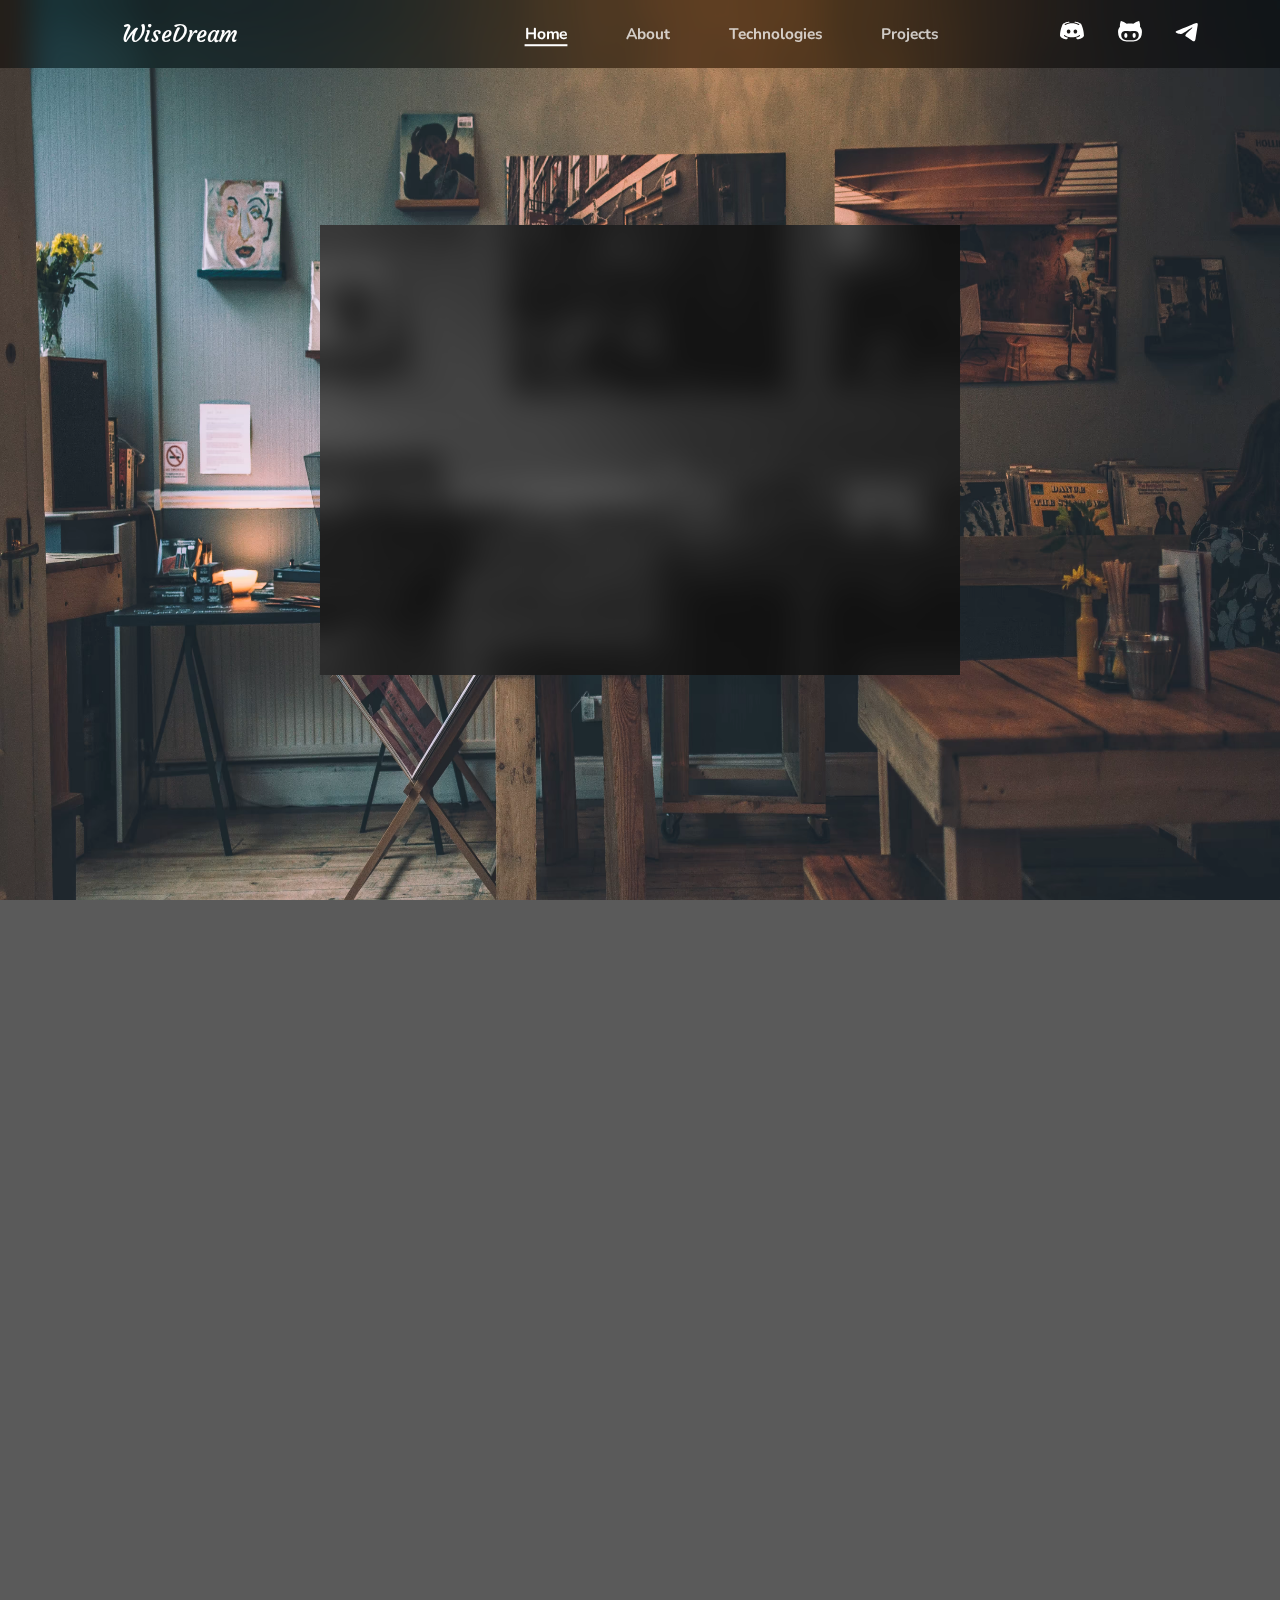
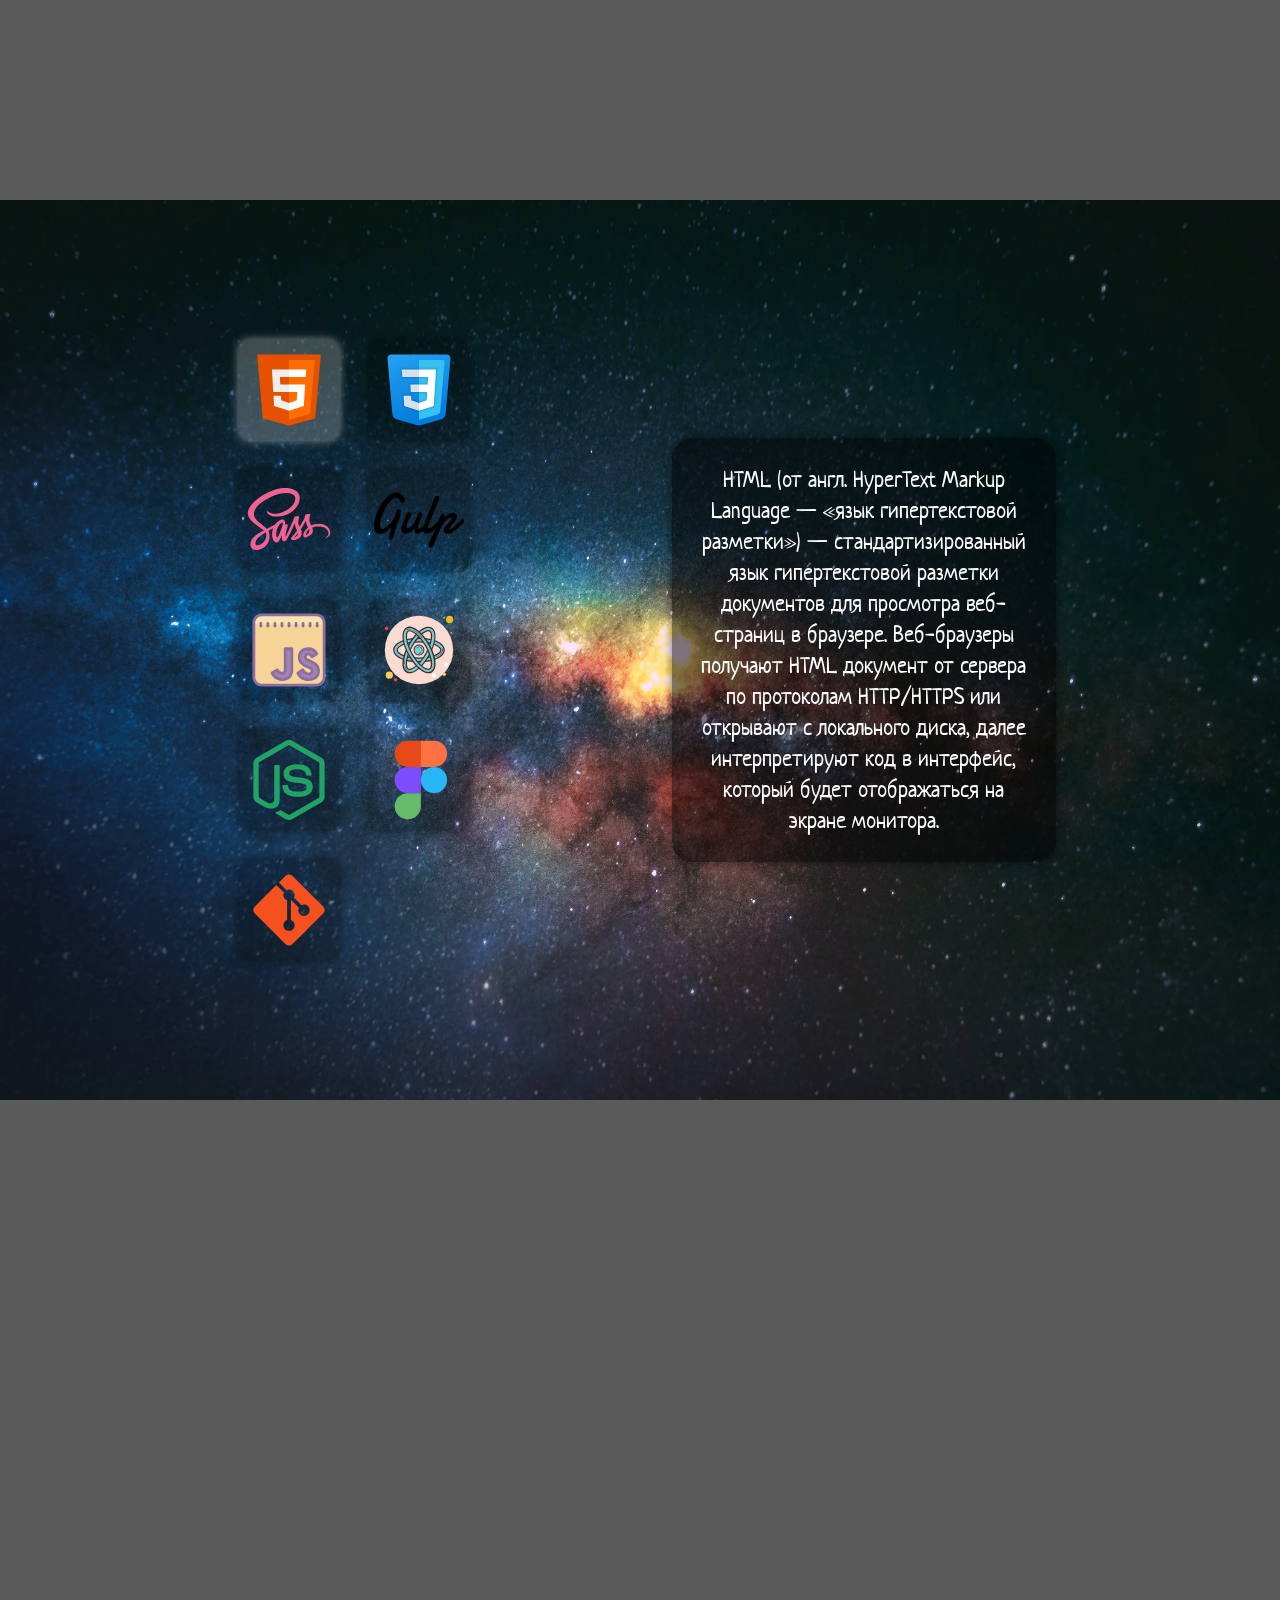
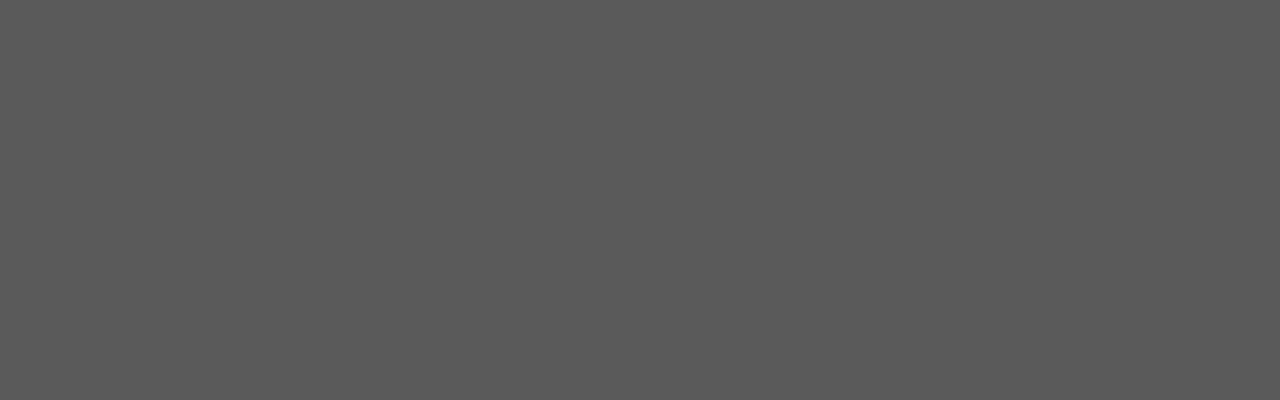
==== index.html @ 363130aa "portfolio in a process" ====
<!DOCTYPE html>
<html lang="en">
<head>
    <meta charset="UTF-8">
    <meta http-equiv="X-UA-Compatible" content="IE=edge">
    <meta name="viewport" content="width=device-width, initial-scale=1.0">
    <title>WiseDream</title>
    <link rel="stylesheet" href="css/index.css">
</head>
<body>
    <header>
        <div class="logo">WiseDream</div>
        <div class="header__content">
            <nav>
                <div class="nav__link nav__link-hover">Home</div>
                <div class="nav__link">About</div>
                <div class="nav__link">Technologies</div>
                <div class="nav__link">Projects</div>
            </nav>
            <div class="socials">
                <a href="https://discord.com/users/WiseDream#1662/"><img src="images/socials/discord.svg" class="social"></a>
                <a href="https://github.com/IWiseDreamI"><img src="images/socials/github.svg" class="social"></a>
                <a href="https://t.me/Wise_Dream"><img src="images/socials/telegram.svg" class="social"></a>
            </div>
        </div>
    </header>
    <main>
        <div class="home screen">
            <canvas id="canvas"></canvas>
        </div>
        <div class="about screen">
        </div>
        <div class="technologies screen">
            <div class="technologies__block">
                <img src="images/technologies/html5.svg" alt="html5" class="technology__icon">
                <img src="images/technologies/css3.svg" alt="css3" class="technology__icon">
                <img src="images/technologies/sass.svg" alt="sass" class="technology__icon">
                <img src="images/technologies/gulp.svg" alt="gulp" class="technology__icon">
                <img src="images/technologies/js.svg" alt="js" class="technology__icon">
                <img src="images/technologies/react.svg" alt="react" class="technology__icon">
                <img src="images/technologies/node.svg" alt="node" class="technology__icon">
                <img src="images/technologies/figma.svg" alt="figma" class="technology__icon">
                <img src="images/technologies/git.svg" alt="git" class="technology__icon">
            </div>

            <div class="technology__discription">
                HTML (от англ. HyperText Markup Language — «язык гипертекстовой разметки») — стандартизированный язык гипертекстовой разметки документов для просмотра веб-страниц в браузере. Веб-браузеры получают HTML документ от сервера по протоколам HTTP/HTTPS или открывают с локального диска, далее интерпретируют код в интерфейс, который будет отображаться на экране монитора.
            </div>            

        </div>
        <div class="projects screen">

        </div>
    </main>
    <footer></footer>
<script src="js/index.js"></script>
<script src="js/home.js"></script>
</body>
</html>
---- css/index.css ----
@import url("https://fonts.googleapis.com/css2?family=Courgette&family=Nunito:wght@200;300;400;500;600;700;800;900&family=Quicksand:wght@500&display=swap");
@import url("https://fonts.googleapis.com/css2?family=Neucha&display=swap");
* {
  margin: 0;
  padding: 0;
  font-family: Nunito;
}

body {
  width: 100%;
  display: -webkit-box;
  display: -ms-flexbox;
  display: flex;
  overflow-x: hidden;
  -webkit-box-align: center;
      -ms-flex-align: center;
          align-items: center;
  -webkit-box-orient: vertical;
  -webkit-box-direction: normal;
      -ms-flex-direction: column;
          flex-direction: column;
}

header {
  width: 90%;
  z-index: 1;
  height: 7.5vh;
  display: -webkit-box;
  display: -ms-flexbox;
  display: flex;
  padding: 0% 5%;
  position: fixed;
  -webkit-box-align: center;
      -ms-flex-align: center;
          align-items: center;
  -webkit-box-pack: justify;
      -ms-flex-pack: justify;
          justify-content: space-between;
  background-color: rgba(0, 0, 0, 0.5);
  -webkit-backdrop-filter: blur(15px) saturate(150%);
          backdrop-filter: blur(15px) saturate(150%);
}

.logo {
  margin: 5%;
  z-index: 1;
  color: #fff;
  font-size: 1.8vw;
  -webkit-user-select: none;
     -moz-user-select: none;
      -ms-user-select: none;
          user-select: none;
  font-family: Courgette;
}

.header__content {
  width: 60%;
  display: -webkit-box;
  display: -ms-flexbox;
  display: flex;
  margin-left: auto;
  -webkit-box-pack: justify;
      -ms-flex-pack: justify;
          justify-content: space-between;
}

nav {
  width: 60%;
  display: -webkit-box;
  display: -ms-flexbox;
  display: flex;
  color: #fff;
  font-weight: 700;
  font-family: Nunito;
  -webkit-box-align: center;
      -ms-flex-align: center;
          align-items: center;
  -webkit-box-pack: justify;
      -ms-flex-pack: justify;
          justify-content: space-between;
}

.nav__link {
  font-size: 1.2vw;
  cursor: pointer;
  -webkit-transition: 0.5s;
  transition: 0.5s;
  -webkit-user-select: none;
     -moz-user-select: none;
      -ms-user-select: none;
          user-select: none;
  color: rgba(255, 255, 255, 0.75);
}

.nav__link::after {
  width: 0;
  content: "";
  height: 0.2vh;
  display: block;
  -webkit-transition: 0.5s;
  transition: 0.5s;
  position: absolute;
  background-color: #ffffff;
}

.nav__link:hover {
  -webkit-transform: scale(1.02);
          transform: scale(1.02);
  color: rgb(255, 255, 255);
}

.nav__link:hover:after, .nav__link:focus:after {
  width: 100%;
}

.nav__link-hover {
  -webkit-transform: scale(1.02);
          transform: scale(1.02);
  color: rgb(255, 255, 255);
}

.nav__link-hover::after {
  width: 100%;
  content: "";
  height: 0.2vh;
  display: block;
  -webkit-transition: 0.5s;
  transition: 0.5s;
  position: absolute;
  background-color: #fff;
}

.socials {
  width: 25%;
  display: -webkit-box;
  display: -ms-flexbox;
  display: flex;
  margin-left: auto;
  -webkit-box-align: center;
      -ms-flex-align: center;
          align-items: center;
  -ms-flex-pack: distribute;
      justify-content: space-around;
}

.social {
  height: 26px;
}

main {
  width: 100%;
}

.screen {
  width: 100%;
  height: 100vh;
  display: -webkit-box;
  display: -ms-flexbox;
  display: flex;
  -webkit-box-align: center;
      -ms-flex-align: center;
          align-items: center;
  -webkit-box-pack: center;
      -ms-flex-pack: center;
          justify-content: center;
  background-color: rgb(90, 90, 90);
}

.home {
  background-position: top;
  background-size: 100% 120%;
  background-image: url("../images/backgrounds/about.avif");
}

.technologies {
  background-position: center;
  background-size: 100% 120%;
  background-image: url("../images/backgrounds/technologies.avif");
}

.technologies__block {
  width: 30%;
  display: -webkit-box;
  display: -ms-flexbox;
  display: flex;
  -ms-flex-wrap: wrap;
      flex-wrap: wrap;
}

.technology__icon {
  width: 90px;
  margin: 15px;
  padding: 5px;
  -webkit-transition: 0.6s;
  transition: 0.6s;
  border-radius: 10px;
  background-color: rgba(0, 0, 0, 0.225);
  -webkit-box-shadow: 0 0 10px rgba(0, 0, 0, 0.5);
          box-shadow: 0 0 10px rgba(0, 0, 0, 0.5);
}

.technology__icon:first-child {
  background-color: rgba(255, 255, 255, 0.225);
  -webkit-box-shadow: 0 0 10px rgba(255, 255, 255, 0.5);
          box-shadow: 0 0 10px rgba(255, 255, 255, 0.5);
}

.technology__discription {
  width: 26%;
  padding: 2%;
  color: #fff;
  display: -webkit-box;
  display: -ms-flexbox;
  display: flex;
  margin-left: 5%;
  -webkit-transition: 0.5s;
  transition: 0.5s;
  font-size: 1.8vw;
  text-align: center;
  font-family: Neucha;
  -webkit-box-align: center;
      -ms-flex-align: center;
          align-items: center;
  border-radius: 20px;
  -webkit-box-pack: center;
      -ms-flex-pack: center;
          justify-content: center;
  background-color: rgba(0, 0, 0, 0.5);
  -webkit-box-shadow: 0 0 10px rgba(0, 0, 0, 0.5);
          box-shadow: 0 0 10px rgba(0, 0, 0, 0.5);
}

::-webkit-scrollbar {
  width: 4px;
  background: rgb(0, 0, 0);
}

::-webkit-scrollbar-thumb {
  -webkit-transition: 0.5s;
  transition: 0.5s;
  background: rgb(100, 100, 100);
}

::-webkit-scrollbar-thumb:hover {
  background: rgb(150, 150, 150);
}

#canvas {
  width: 50%;
  height: 50%;
  background-color: rgba(0, 0, 0, 0.5);
  -webkit-backdrop-filter: blur(15px) saturate(0%);
          backdrop-filter: blur(15px) saturate(0%);
}

#canvas_img {
  display: none;
}
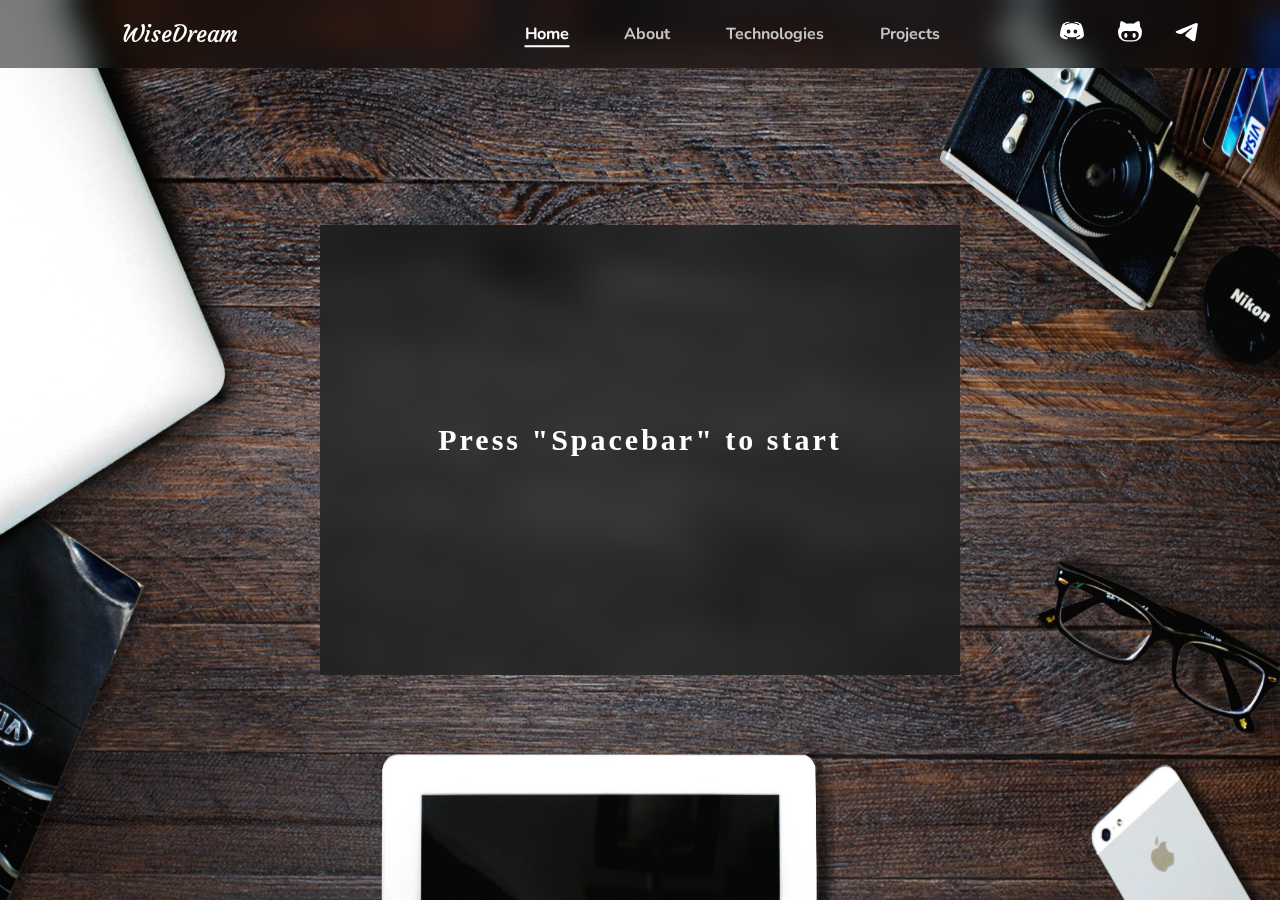
==== commit 4110271b: "update" ====
--- a/index.html
+++ b/index.html
@@ -28,32 +28,8 @@
         <div class="home screen">
             <canvas id="canvas"></canvas>
         </div>
-        <div class="about screen">
-        </div>
-        <div class="technologies screen">
-            <div class="technologies__block">
-                <img src="images/technologies/html5.svg" alt="html5" class="technology__icon">
-                <img src="images/technologies/css3.svg" alt="css3" class="technology__icon">
-                <img src="images/technologies/sass.svg" alt="sass" class="technology__icon">
-                <img src="images/technologies/gulp.svg" alt="gulp" class="technology__icon">
-                <img src="images/technologies/js.svg" alt="js" class="technology__icon">
-                <img src="images/technologies/react.svg" alt="react" class="technology__icon">
-                <img src="images/technologies/node.svg" alt="node" class="technology__icon">
-                <img src="images/technologies/figma.svg" alt="figma" class="technology__icon">
-                <img src="images/technologies/git.svg" alt="git" class="technology__icon">
-            </div>
-
-            <div class="technology__discription">
-                HTML (от англ. HyperText Markup Language — «язык гипертекстовой разметки») — стандартизированный язык гипертекстовой разметки документов для просмотра веб-страниц в браузере. Веб-браузеры получают HTML документ от сервера по протоколам HTTP/HTTPS или открывают с локального диска, далее интерпретируют код в интерфейс, который будет отображаться на экране монитора.
-            </div>            
-
-        </div>
-        <div class="projects screen">
-
-        </div>
     </main>
-    <footer></footer>
-<script src="js/index.js"></script>
-<script src="js/home.js"></script>
+    <script src="js/JS.js"></script>
+    <script src="js/cat_game.js"></script>
 </body>
 </html>--- a/css/index.css
+++ b/css/index.css
@@ -1,4 +1,4 @@
-@import url("https://fonts.googleapis.com/css2?family=Courgette&family=Nunito:wght@200;300;400;500;600;700;800;900&family=Quicksand:wght@500&display=swap");
+@import url("https://fonts.googleapis.com/css2?family=Courgette&family=Nunito:wght@300;400;500;600&family=VT323&family=Quicksand:wght@500&display=swap");
 @import url("https://fonts.googleapis.com/css2?family=Neucha&display=swap");
 * {
   margin: 0;
@@ -15,6 +15,7 @@
   -webkit-box-align: center;
       -ms-flex-align: center;
           align-items: center;
+  font-family: Nunito;
   -webkit-box-orient: vertical;
   -webkit-box-direction: normal;
       -ms-flex-direction: column;
@@ -81,7 +82,6 @@
 }
 
 .nav__link {
-  font-size: 1.2vw;
   cursor: pointer;
   -webkit-transition: 0.5s;
   transition: 0.5s;
@@ -89,6 +89,7 @@
      -moz-user-select: none;
       -ms-user-select: none;
           user-select: none;
+  font-size: 16px;
   color: rgba(255, 255, 255, 0.75);
 }
 
@@ -145,10 +146,36 @@
 
 .social {
   height: 26px;
+  -webkit-user-select: none;
+     -moz-user-select: none;
+      -ms-user-select: none;
+          user-select: none;
 }
 
 main {
   width: 100%;
+  display: -webkit-box;
+  display: -ms-flexbox;
+  display: flex;
+  -webkit-box-orient: vertical;
+  -webkit-box-direction: normal;
+      -ms-flex-direction: column;
+          flex-direction: column;
+}
+
+::-webkit-scrollbar {
+  width: 4px;
+  background: rgb(0, 0, 0);
+}
+
+::-webkit-scrollbar-thumb {
+  -webkit-transition: 0.5s;
+  transition: 0.5s;
+  background: rgb(100, 100, 100);
+}
+
+::-webkit-scrollbar-thumb:hover {
+  background: rgb(150, 150, 150);
 }
 
 .screen {
@@ -157,92 +184,19 @@
   display: -webkit-box;
   display: -ms-flexbox;
   display: flex;
+  position: relative;
   -webkit-box-align: center;
       -ms-flex-align: center;
           align-items: center;
   -webkit-box-pack: center;
       -ms-flex-pack: center;
           justify-content: center;
-  background-color: rgb(90, 90, 90);
 }
 
 .home {
-  background-position: top;
-  background-size: 100% 120%;
-  background-image: url("../images/backgrounds/about.avif");
-}
-
-.technologies {
+  background-size: 100% 100%;
   background-position: center;
-  background-size: 100% 120%;
-  background-image: url("../images/backgrounds/technologies.avif");
-}
-
-.technologies__block {
-  width: 30%;
-  display: -webkit-box;
-  display: -ms-flexbox;
-  display: flex;
-  -ms-flex-wrap: wrap;
-      flex-wrap: wrap;
-}
-
-.technology__icon {
-  width: 90px;
-  margin: 15px;
-  padding: 5px;
-  -webkit-transition: 0.6s;
-  transition: 0.6s;
-  border-radius: 10px;
-  background-color: rgba(0, 0, 0, 0.225);
-  -webkit-box-shadow: 0 0 10px rgba(0, 0, 0, 0.5);
-          box-shadow: 0 0 10px rgba(0, 0, 0, 0.5);
-}
-
-.technology__icon:first-child {
-  background-color: rgba(255, 255, 255, 0.225);
-  -webkit-box-shadow: 0 0 10px rgba(255, 255, 255, 0.5);
-          box-shadow: 0 0 10px rgba(255, 255, 255, 0.5);
-}
-
-.technology__discription {
-  width: 26%;
-  padding: 2%;
-  color: #fff;
-  display: -webkit-box;
-  display: -ms-flexbox;
-  display: flex;
-  margin-left: 5%;
-  -webkit-transition: 0.5s;
-  transition: 0.5s;
-  font-size: 1.8vw;
-  text-align: center;
-  font-family: Neucha;
-  -webkit-box-align: center;
-      -ms-flex-align: center;
-          align-items: center;
-  border-radius: 20px;
-  -webkit-box-pack: center;
-      -ms-flex-pack: center;
-          justify-content: center;
-  background-color: rgba(0, 0, 0, 0.5);
-  -webkit-box-shadow: 0 0 10px rgba(0, 0, 0, 0.5);
-          box-shadow: 0 0 10px rgba(0, 0, 0, 0.5);
-}
-
-::-webkit-scrollbar {
-  width: 4px;
-  background: rgb(0, 0, 0);
-}
-
-::-webkit-scrollbar-thumb {
-  -webkit-transition: 0.5s;
-  transition: 0.5s;
-  background: rgb(100, 100, 100);
-}
-
-::-webkit-scrollbar-thumb:hover {
-  background: rgb(150, 150, 150);
+  background-image: url("../images/backgrounds/home.jpg");
 }
 
 #canvas {
@@ -251,8 +205,4 @@
   background-color: rgba(0, 0, 0, 0.5);
   -webkit-backdrop-filter: blur(15px) saturate(0%);
           backdrop-filter: blur(15px) saturate(0%);
-}
-
-#canvas_img {
-  display: none;
 }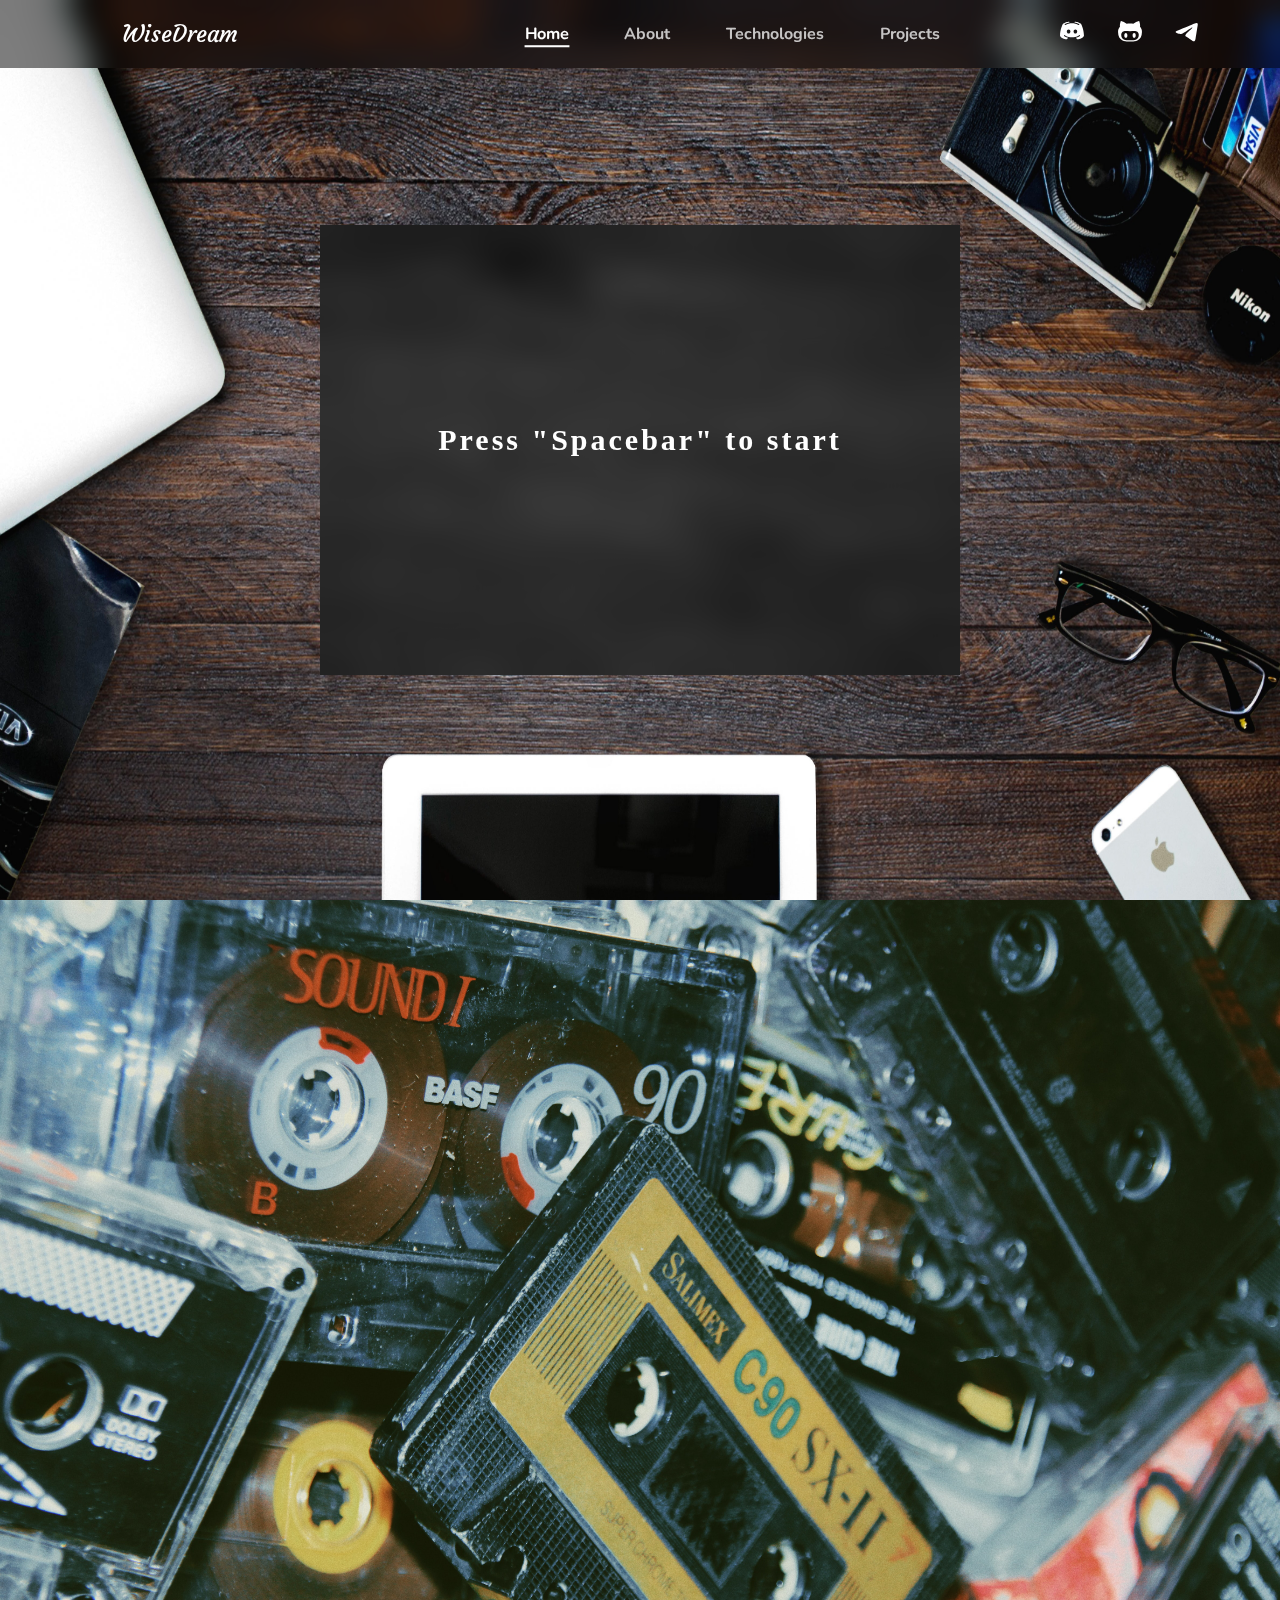
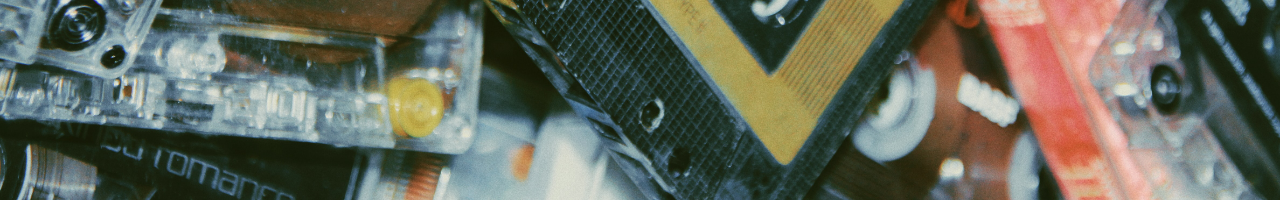
==== commit 0d947ce9: "cat" ====
--- a/index.html
+++ b/index.html
@@ -28,8 +28,10 @@
         <div class="home screen">
             <canvas id="canvas"></canvas>
         </div>
+        <div class="about screen"></div>
     </main>
     <script src="js/JS.js"></script>
+    <script src="js/index.js"></script>
     <script src="js/cat_game.js"></script>
 </body>
 </html>--- a/css/index.css
+++ b/css/index.css
@@ -205,4 +205,10 @@
   background-color: rgba(0, 0, 0, 0.5);
   -webkit-backdrop-filter: blur(15px) saturate(0%);
           backdrop-filter: blur(15px) saturate(0%);
+}
+
+.about {
+  background-size: 100% 100%;
+  background-position: center;
+  background-image: url("../images/backgrounds/about.jpg");
 }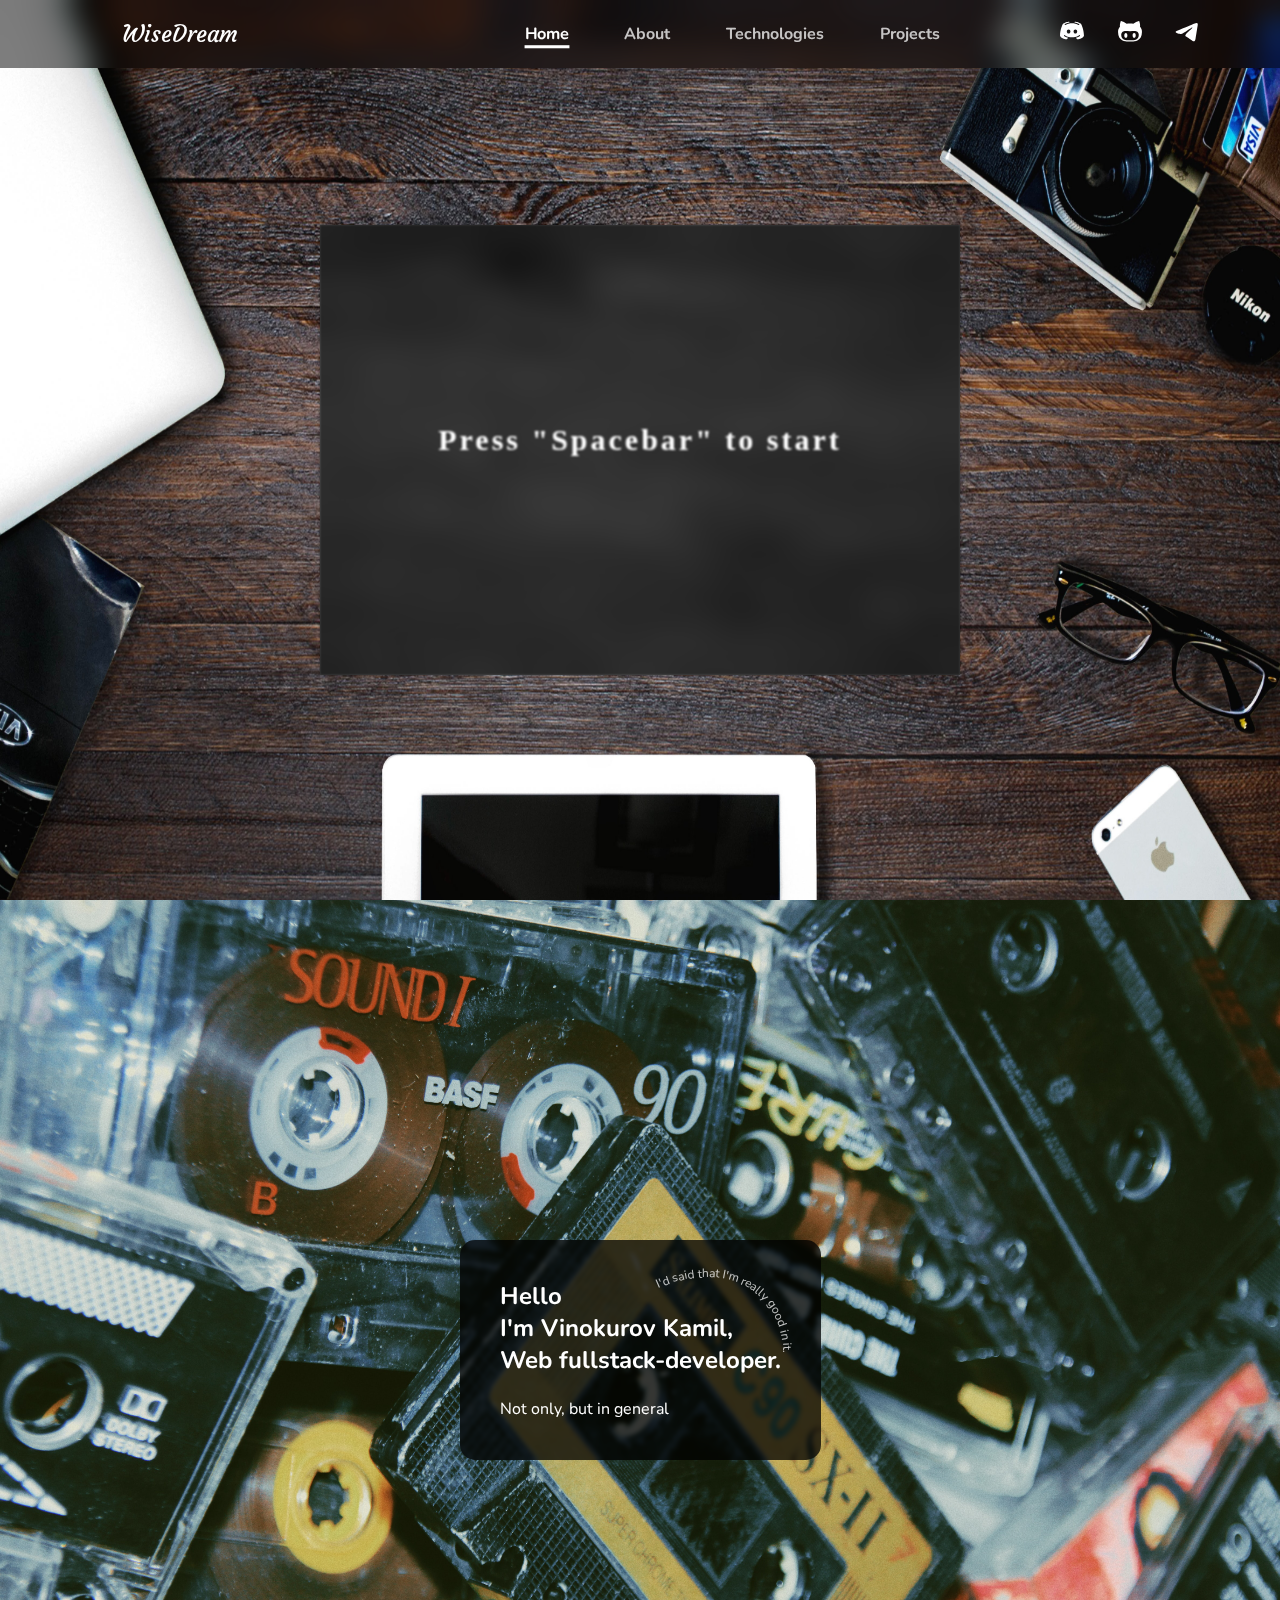
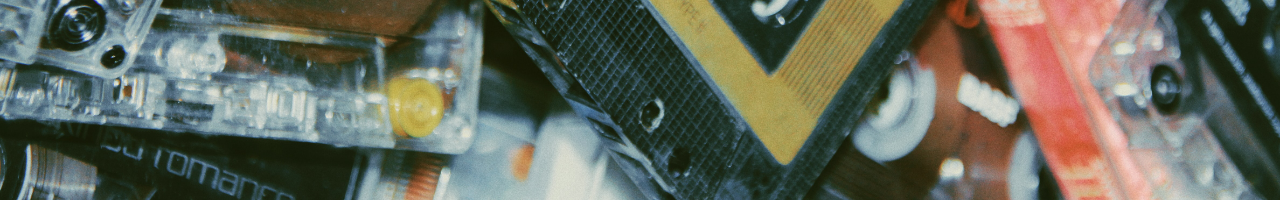
==== commit c1824a79: "about" ====
--- a/index.html
+++ b/index.html
@@ -28,10 +28,25 @@
         <div class="home screen">
             <canvas id="canvas"></canvas>
         </div>
-        <div class="about screen"></div>
+        <div class="about screen">
+            <div class="about__content">
+                <h2>Hello <br> I'm Vinokurov Kamil, <br> Web fullstack-developer.</h2><br>
+                <p>Not only, but in general</p>
+                <svg viewBox="0 0 300 300" class="about__text-feature">
+                    <path id="curve" fill="transparent" d="M 120, 100 A 75, 100, 45, 0, 1, 220, 180 Z" />
+                    <text width="300" fill="rgba(255, 255, 255, 0.75)"><textPath xlink:href="#curve">I'd said that I'm really good in it.</textPath></text>
+                </svg>
+            </div>
+            <div class="about__interactive">
+
+            </div>
+        </div>
     </main>
     <script src="js/JS.js"></script>
     <script src="js/index.js"></script>
-    <script src="js/cat_game.js"></script>
+    <script src="js/Run_Jump.js"></script>
+    <script>
+        let Game = new Run_Jump("canvas");
+    </script>
 </body>
 </html>--- a/css/index.css
+++ b/css/index.css
@@ -96,7 +96,7 @@
 .nav__link::after {
   width: 0;
   content: "";
-  height: 0.2vh;
+  height: 0.3vh;
   display: block;
   -webkit-transition: 0.5s;
   transition: 0.5s;
@@ -123,7 +123,7 @@
 .nav__link-hover::after {
   width: 100%;
   content: "";
-  height: 0.2vh;
+  height: 0.3vh;
   display: block;
   -webkit-transition: 0.5s;
   transition: 0.5s;
@@ -202,13 +202,51 @@
 #canvas {
   width: 50%;
   height: 50%;
+  -webkit-filter: blur(1px);
+          filter: blur(1px);
   background-color: rgba(0, 0, 0, 0.5);
   -webkit-backdrop-filter: blur(15px) saturate(0%);
           backdrop-filter: blur(15px) saturate(0%);
 }
 
 .about {
+  width: 80%;
+  height: 80vh;
+  display: -webkit-box;
+  display: -ms-flexbox;
+  display: flex;
+  padding: 10vh 10%;
   background-size: 100% 100%;
   background-position: center;
   background-image: url("../images/backgrounds/about.jpg");
+}
+
+.about__content {
+  padding: 40px;
+  -webkit-transition: 0.8s;
+  transition: 0.8s;
+  position: relative;
+  border-radius: 15px;
+  -webkit-backdrop-filter: blur(2px);
+          backdrop-filter: blur(2px);
+  color: rgb(255, 255, 255);
+  background-color: rgba(0, 0, 0, 0.75);
+}
+
+.about__content:hover {
+  -webkit-filter: blur(1px);
+          filter: blur(1px);
+}
+
+.about__text-feature {
+  top: 0;
+  left: 0;
+  font-size: 10px;
+  position: absolute;
+  -webkit-transform: translate(15%, -20%);
+          transform: translate(15%, -20%);
+}
+
+h1, h2, h3, h4, h5, h6 {
+  font-family: Nunito;
 }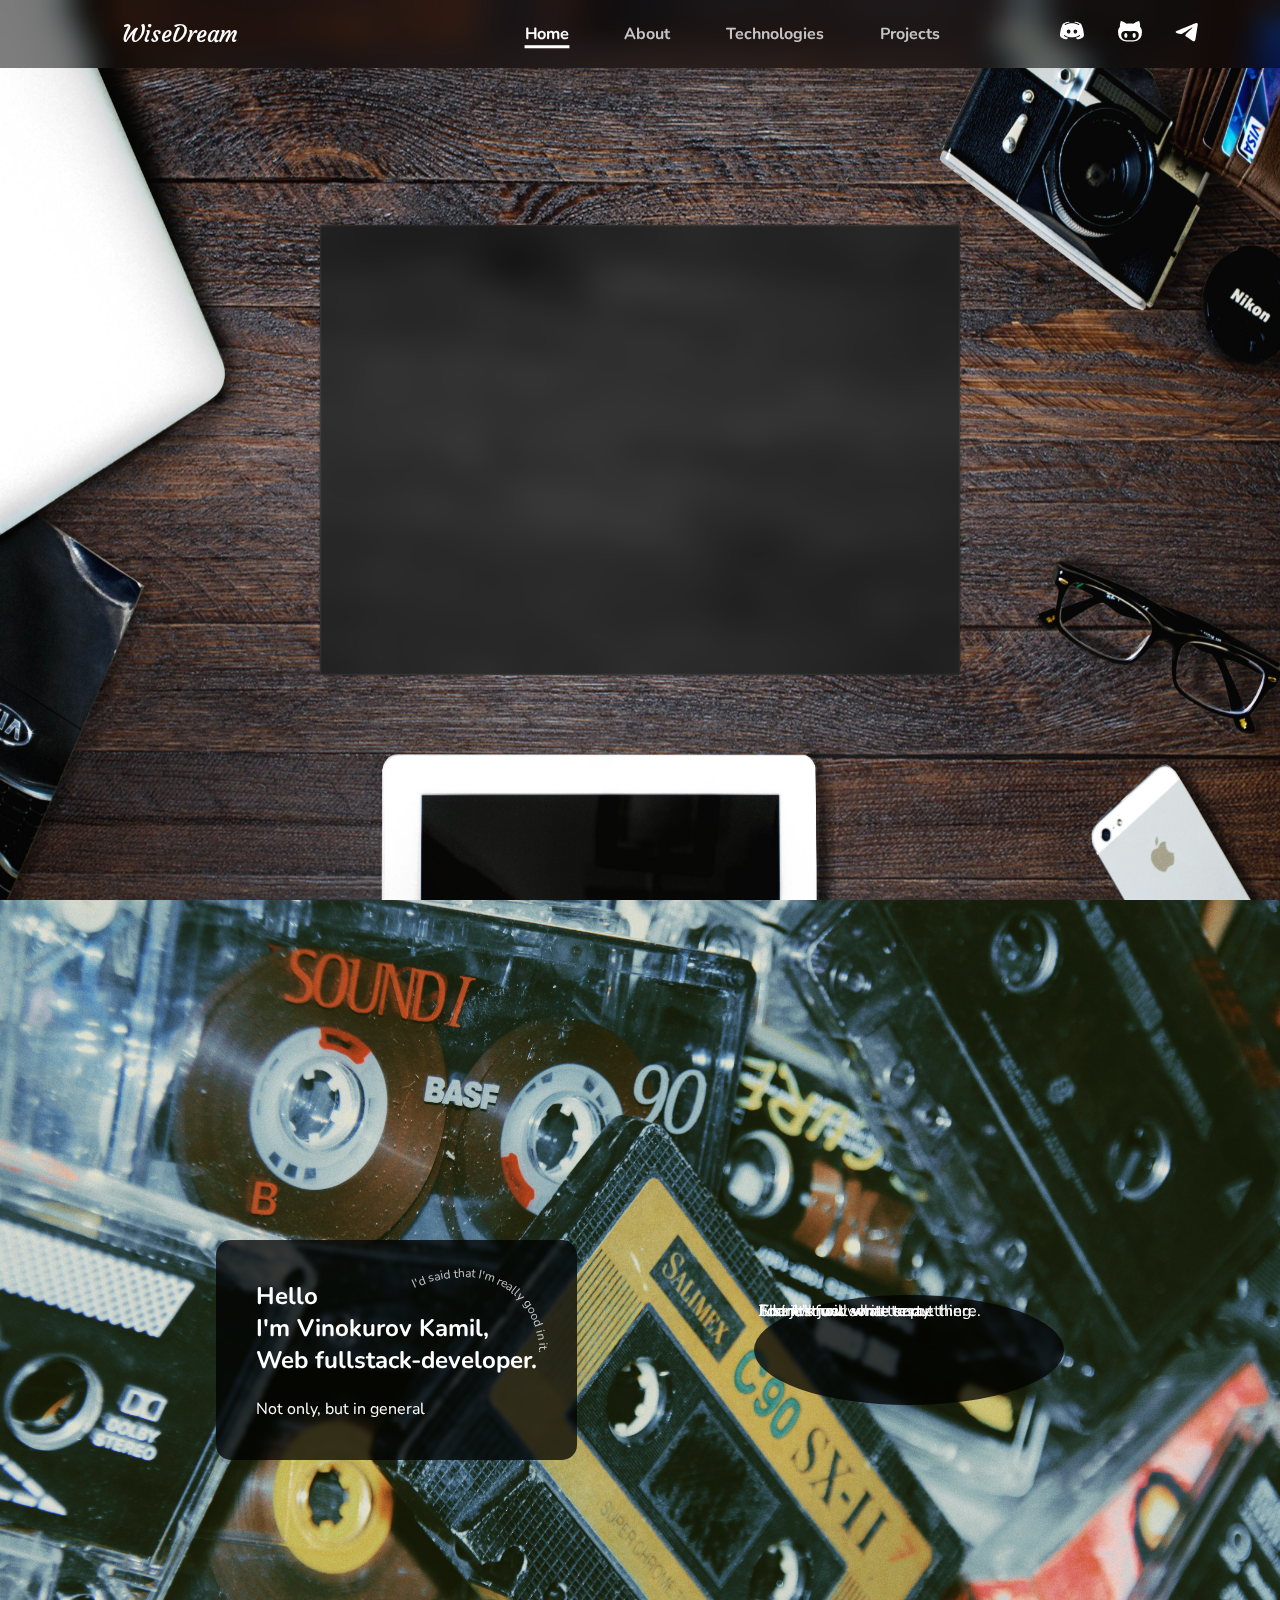
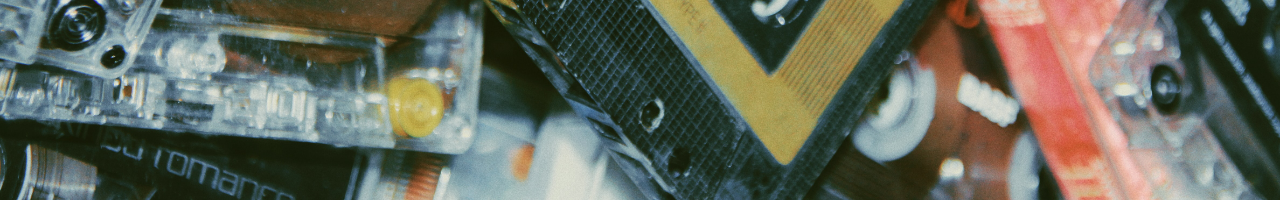
==== commit 54cedfe6: "update" ====
--- a/index.html
+++ b/index.html
@@ -38,15 +38,21 @@
                 </svg>
             </div>
             <div class="about__interactive">
-
+                <div class="about__interactive-text">I don't know what to put there.   </div>
+                <div class="about__interactive-text">So i just will write something.  </div>
+                <div class="about__interactive-text">I dont know what to say.   </div>
+                <div class="about__interactive-text">There's just some text.   </div>
+                <div class="about__interactive-text">Just for fun. </div>
             </div>
         </div>
     </main>
     <script src="js/JS.js"></script>
     <script src="js/index.js"></script>
-    <script src="js/Run_Jump.js"></script>
+    <script src="js/run_jump.js"></script>
+    <script src="js/interactive_text.js"></script>
     <script>
-        let Game = new Run_Jump("canvas");
+        new Run_Jump("canvas");
+        new InteractiveText("about__interactive-text");
     </script>
 </body>
 </html>--- a/css/index.css
+++ b/css/index.css
@@ -216,13 +216,19 @@
   display: -ms-flexbox;
   display: flex;
   padding: 10vh 10%;
+  -webkit-box-align: center;
+      -ms-flex-align: center;
+          align-items: center;
   background-size: 100% 100%;
   background-position: center;
+  -ms-flex-pack: distribute;
+      justify-content: space-around;
   background-image: url("../images/backgrounds/about.jpg");
 }
 
 .about__content {
   padding: 40px;
+  overflow: hidden;
   -webkit-transition: 0.8s;
   transition: 0.8s;
   position: relative;
@@ -247,6 +253,89 @@
           transform: translate(15%, -20%);
 }
 
+.about__interactive {
+  width: 300px;
+  height: 100px;
+  padding: 5px;
+  -webkit-transition: 0.8s;
+  transition: 0.8s;
+  position: relative;
+  border-radius: 50%;
+  -webkit-backdrop-filter: blur(2px);
+          backdrop-filter: blur(2px);
+  color: rgb(255, 255, 255);
+  background-color: rgba(0, 0, 0, 0.75);
+}
+
+.about__interactive-text {
+  position: absolute;
+}
+
+.about__interactive-text span {
+  left: 50%;
+  font-size: 32px;
+  font-weight: bold;
+  position: absolute;
+  display: inline-block;
+}
+
 h1, h2, h3, h4, h5, h6 {
   font-family: Nunito;
+}
+
+br {
+  -webkit-user-select: none;
+     -moz-user-select: none;
+      -ms-user-select: none;
+          user-select: none;
+}
+
+::-moz-selection {
+  background-color: rgba(0, 0, 0, 0.75);
+}
+
+::selection {
+  background-color: rgba(0, 0, 0, 0.75);
+}
+
+@-webkit-keyframes rotate-0 {
+  from {
+    -webkit-transform: rotate(0deg);
+            transform: rotate(0deg);
+  }
+  to {
+    -webkit-transform: rotate(360deg);
+            transform: rotate(360deg);
+  }
+}
+
+@keyframes rotate-0 {
+  from {
+    -webkit-transform: rotate(0deg);
+            transform: rotate(0deg);
+  }
+  to {
+    -webkit-transform: rotate(360deg);
+            transform: rotate(360deg);
+  }
+}
+@-webkit-keyframes rotate-1 {
+  from {
+    -webkit-transform: rotate(360deg);
+            transform: rotate(360deg);
+  }
+  to {
+    -webkit-transform: rotate(0deg);
+            transform: rotate(0deg);
+  }
+}
+@keyframes rotate-1 {
+  from {
+    -webkit-transform: rotate(360deg);
+            transform: rotate(360deg);
+  }
+  to {
+    -webkit-transform: rotate(0deg);
+            transform: rotate(0deg);
+  }
 }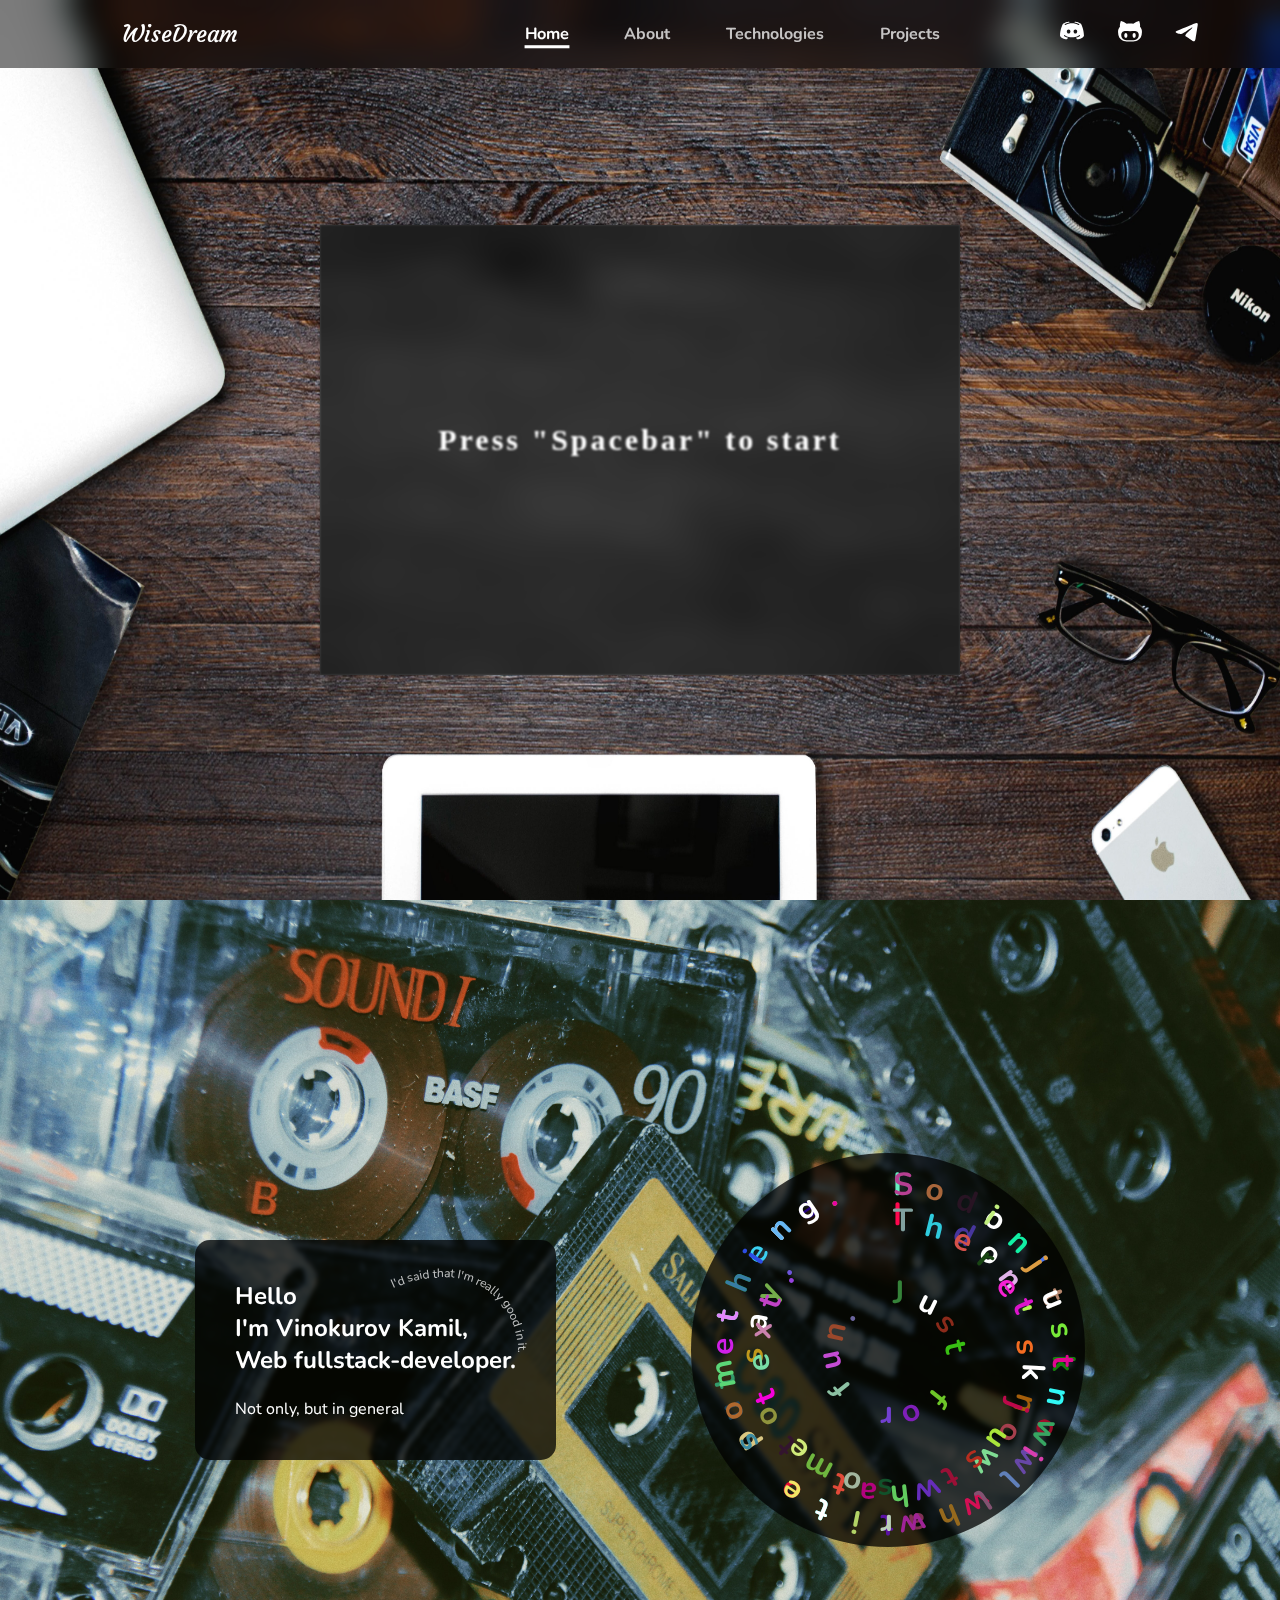
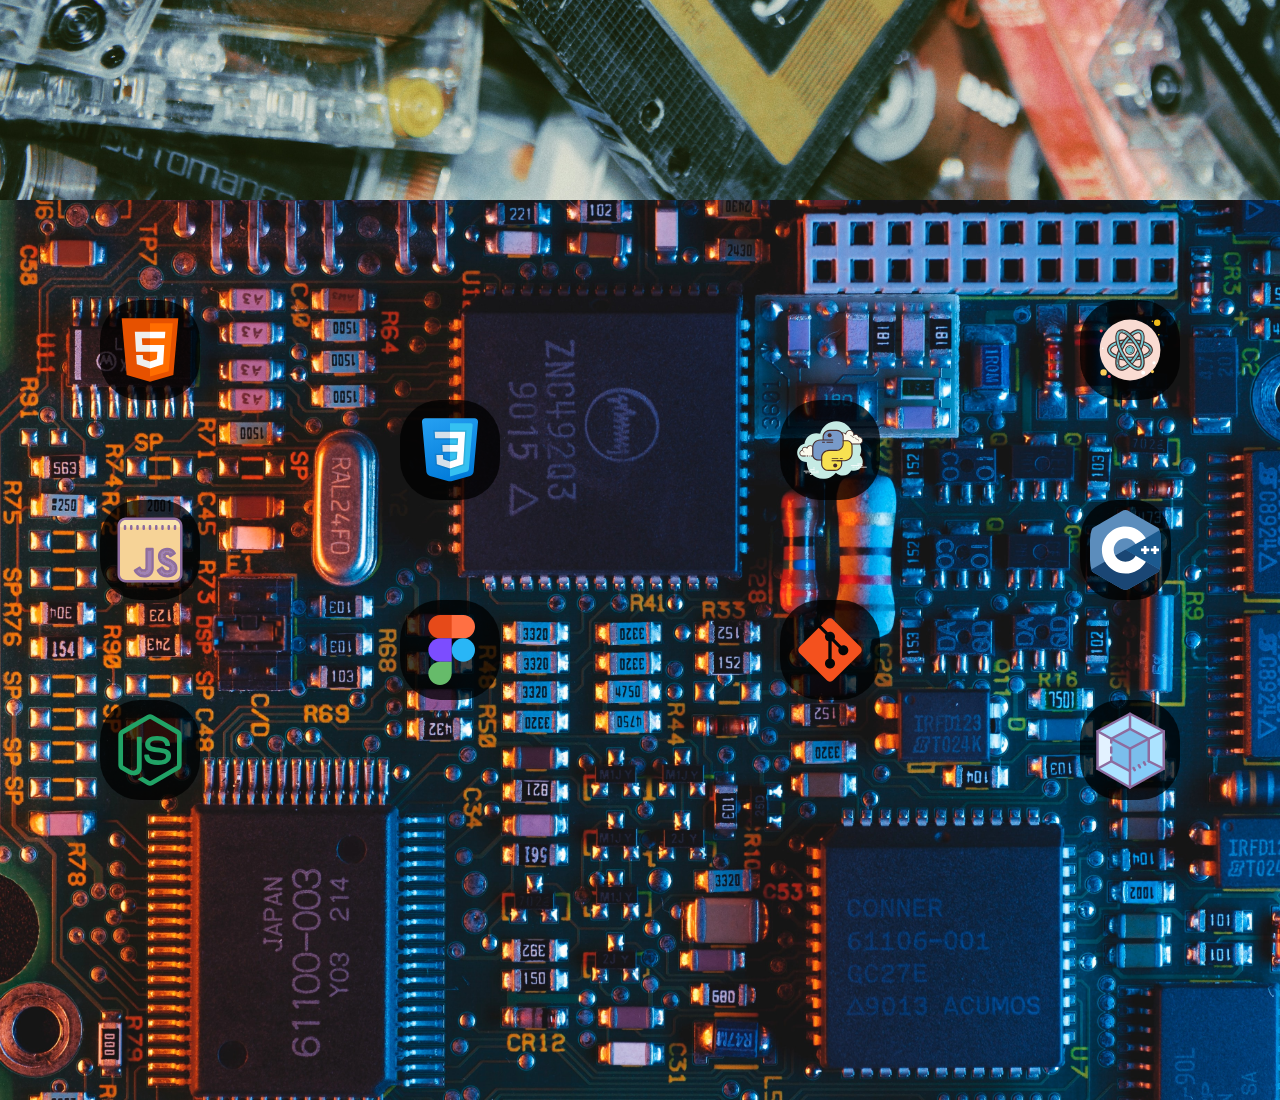
==== commit f27ac657: "update" ====
--- a/index.html
+++ b/index.html
@@ -38,21 +38,68 @@
                 </svg>
             </div>
             <div class="about__interactive">
-                <div class="about__interactive-text">I don't know what to put there.   </div>
-                <div class="about__interactive-text">So i just will write something.  </div>
+                <div class="about__interactive-text">I don't know what to put there. </div>
+                <div class="about__interactive-text">So i just will write something. </div>
                 <div class="about__interactive-text">I dont know what to say.   </div>
                 <div class="about__interactive-text">There's just some text.   </div>
                 <div class="about__interactive-text">Just for fun. </div>
+            </div>
+        </div>
+        <div class="technologies screen">
+            <img class="technology-image" src="./images/technologies/html5.svg" alt="HTML">
+            <div class="technology-content">
+                <h3>HTML</h3>
+            </div>
+            <img class="technology-image" src="./images/technologies/css3.svg" alt="CSS">
+            <div class="technology-content">
+                <h3>CSS</h3>
+            </div>
+            <img class="technology-image" src="./images/technologies/js.svg" alt="JavaScript">
+            <div class="technology-content">
+                <h3>JavaScript</h3>
+            </div>
+            <img class="technology-image" src="./images/technologies/figma.svg" alt="Figma">
+            <div class="technology-content">
+                <h3>Figma</h3>
+            </div>
+            <img class="technology-image" src="./images/technologies/node.svg" alt="Node JS">
+            <div class="technology-content">
+                <h3>Node JS</h3>
+            </div>
+            <img class="technology-image" src="./images/technologies/react.svg" alt="React">
+            <div class="technology-content">
+                <h3>React JS</h3>
+            </div>
+            <img class="technology-image" src="./images/technologies/python.svg" alt="SASS">
+            <div class="technology-content">
+                <h3>Python</h3>
+            </div>
+            <img class="technology-image" src="./images/technologies/cpp.svg" alt="Webpack">
+            <div class="technology-content">
+                <h3>C++</h3>
+            </div>
+            <img class="technology-image" src="./images/technologies/git.svg" alt="Git">
+            <div class="technology-content">
+                <h3>Git</h3>
+            </div>
+            <img class="technology-image" src="./images/technologies/webpack.svg" alt="Webpack">
+            <div class="technology-content">
+                <h3>Webpack</h3>
             </div>
         </div>
     </main>
     <script src="js/JS.js"></script>
     <script src="js/index.js"></script>
     <script src="js/run_jump.js"></script>
+    <script src="js/technologies.js"></script>
     <script src="js/interactive_text.js"></script>
     <script>
-        new Run_Jump("canvas");
-        new InteractiveText("about__interactive-text");
+        function Initialize(){
+            new Run_Jump("canvas");
+            new Technologies("technology-image", "technology-content");
+            new InteractiveText("about__interactive-text");
+        }
+        window.addEventListener("load", Initialize);
     </script>
 </body>
 </html>--- a/css/index.css
+++ b/css/index.css
@@ -279,6 +279,45 @@
   display: inline-block;
 }
 
+.technologies {
+  display: -webkit-box;
+  display: -ms-flexbox;
+  display: flex;
+  position: relative;
+  -webkit-box-align: center;
+      -ms-flex-align: center;
+          align-items: center;
+  background-size: cover;
+  -webkit-box-pack: center;
+      -ms-flex-pack: center;
+          justify-content: center;
+  background-image: url("../images/backgrounds/technologies.jpg");
+}
+
+.technology-image {
+  height: 80px;
+  padding: 10px;
+  -webkit-transition: 0.6s;
+  transition: 0.6s;
+  position: absolute;
+  border-radius: 40%;
+  background-color: rgba(0, 0, 0, 0.75);
+}
+
+.technology-image:hover {
+  background-color: rgba(255, 255, 255, 0.75);
+}
+
+.technology-content {
+  opacity: 0;
+  display: none;
+  -webkit-transition: 0.6s;
+  transition: 0.6s;
+  padding: 5px 10px;
+  border-radius: 10px;
+  background-color: rgba(255, 255, 255, 0.75);
+}
+
 h1, h2, h3, h4, h5, h6 {
   font-family: Nunito;
 }
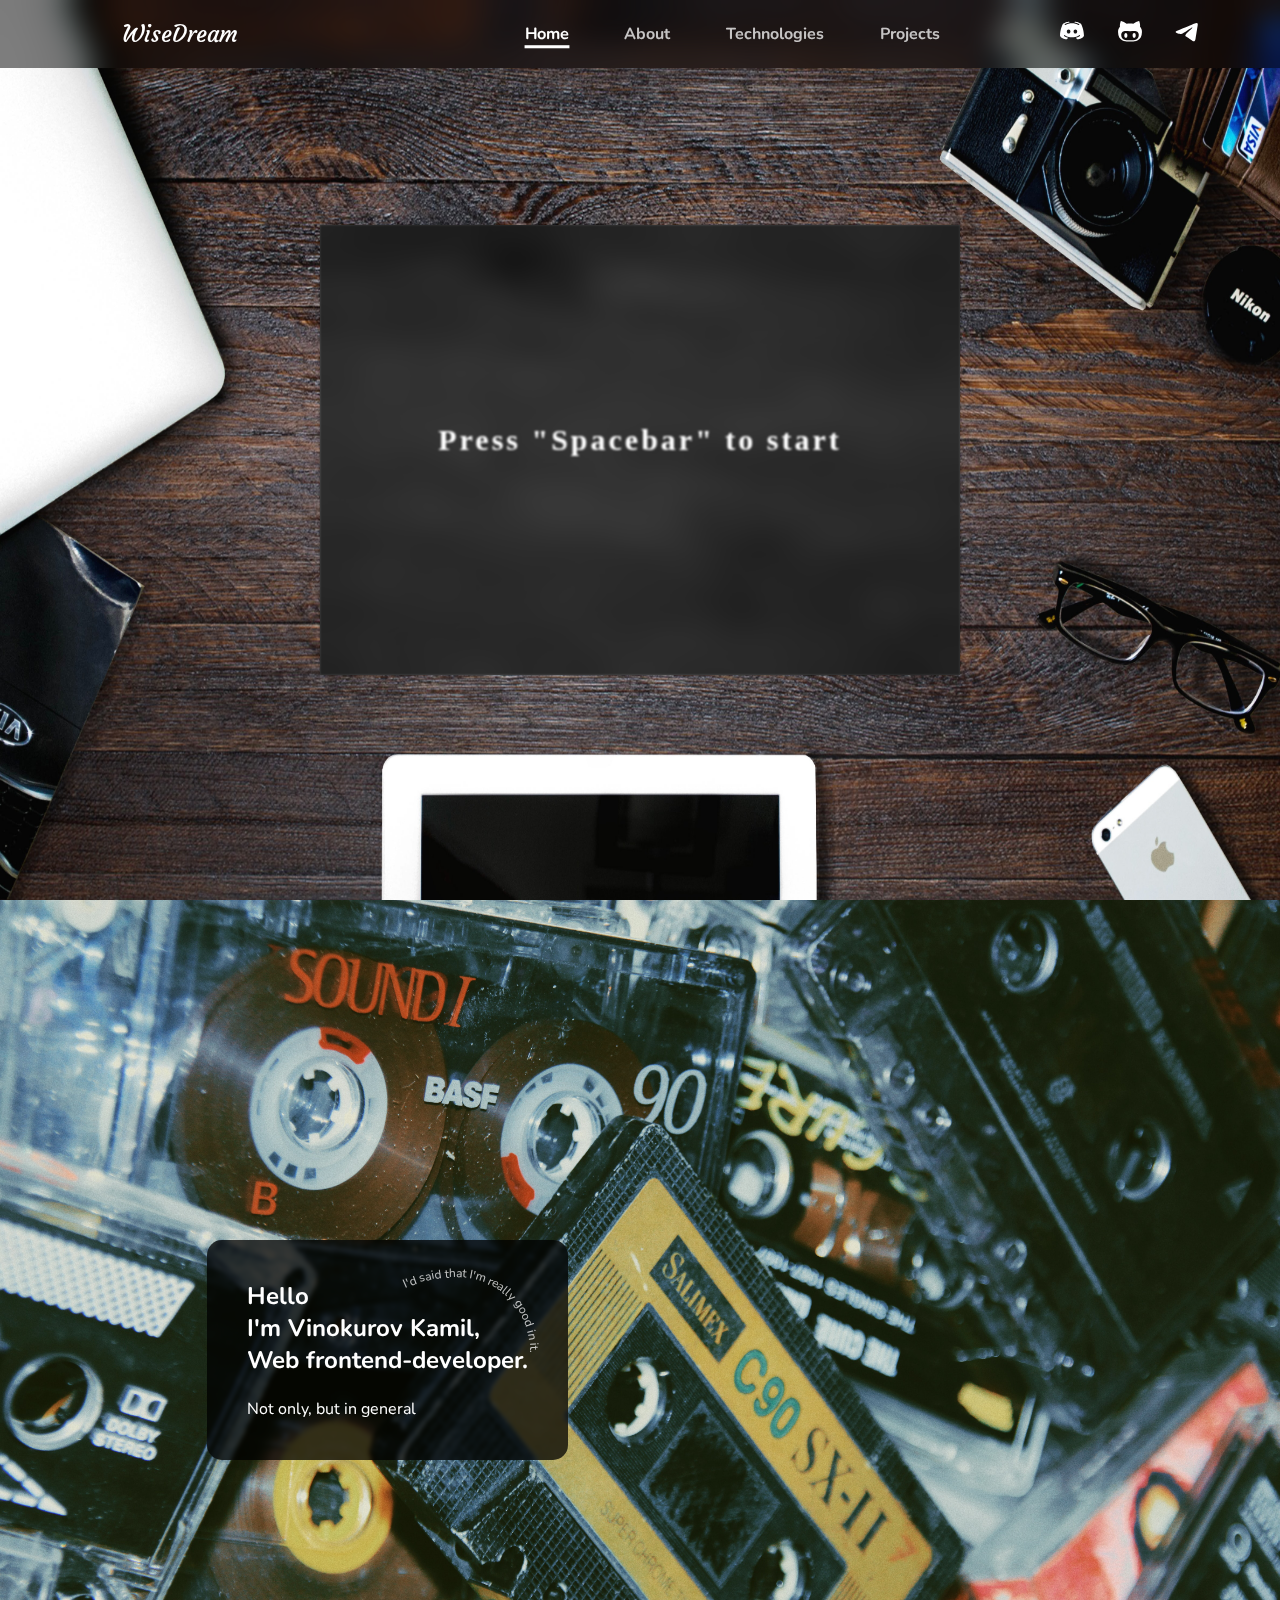
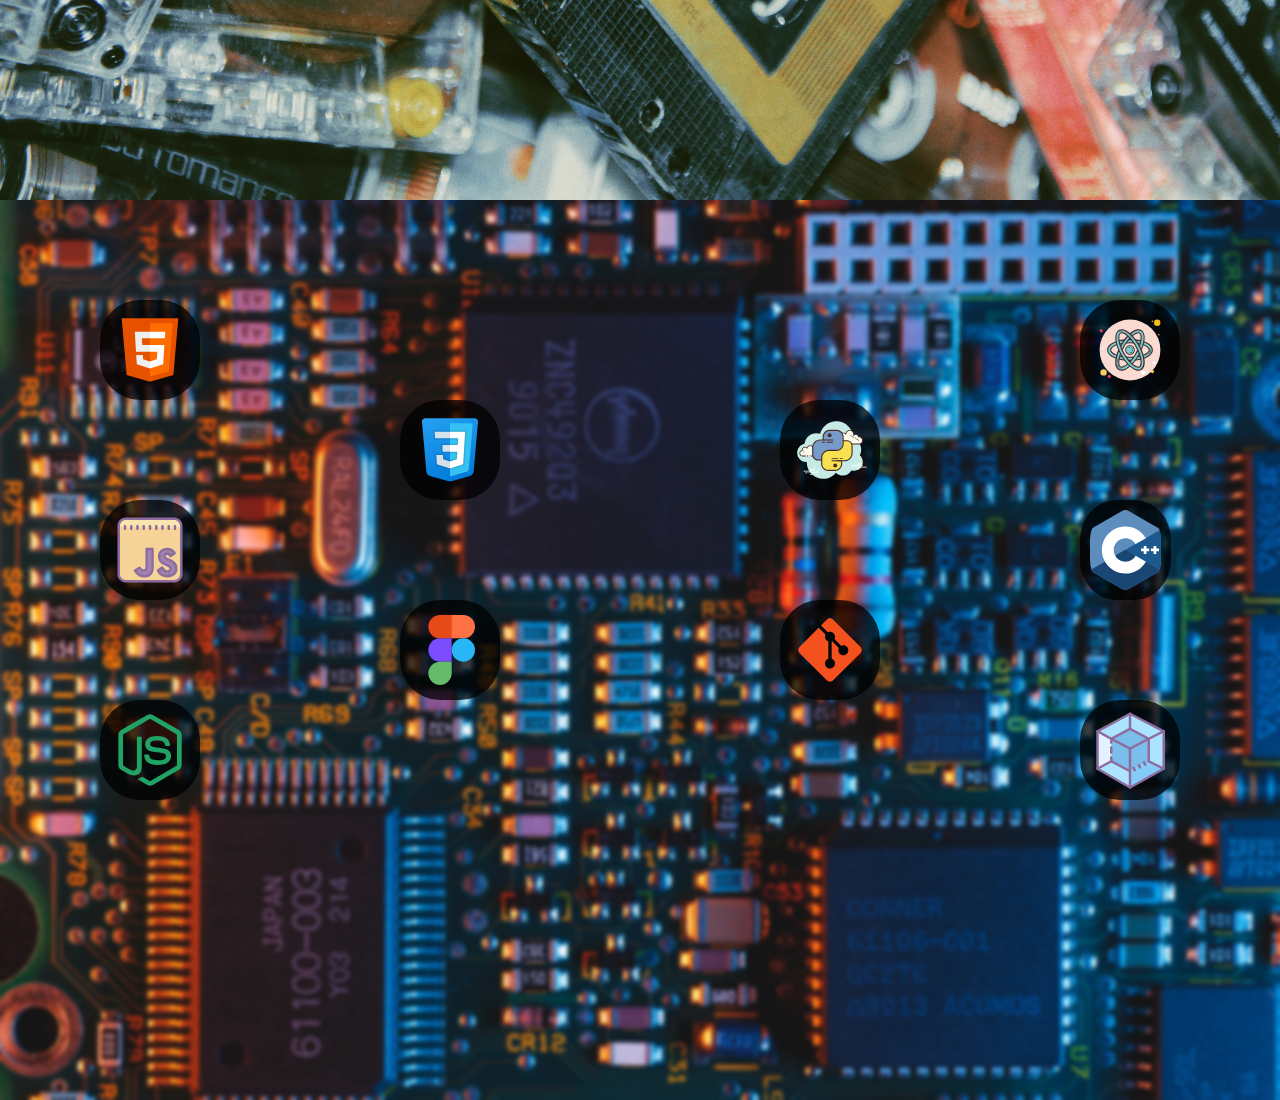
==== commit 25bb6739: "update" ====
--- a/index.html
+++ b/index.html
@@ -30,61 +30,69 @@
         </div>
         <div class="about screen">
             <div class="about__content">
-                <h2>Hello <br> I'm Vinokurov Kamil, <br> Web fullstack-developer.</h2><br>
+                <h2>Hello <br> I'm Vinokurov Kamil, <br> Web frontend-developer.</h2><br>
                 <p>Not only, but in general</p>
                 <svg viewBox="0 0 300 300" class="about__text-feature">
                     <path id="curve" fill="transparent" d="M 120, 100 A 75, 100, 45, 0, 1, 220, 180 Z" />
                     <text width="300" fill="rgba(255, 255, 255, 0.75)"><textPath xlink:href="#curve">I'd said that I'm really good in it.</textPath></text>
                 </svg>
             </div>
-            <div class="about__interactive">
-                <div class="about__interactive-text">I don't know what to put there. </div>
-                <div class="about__interactive-text">So i just will write something. </div>
-                <div class="about__interactive-text">I dont know what to say.   </div>
-                <div class="about__interactive-text">There's just some text.   </div>
-                <div class="about__interactive-text">Just for fun. </div>
+            <div id="about-interactive" class="about__interactive">
+                Lorem ipsum dolor sit amet, consectetur adipiscing elit. Nunc porta, lacus sed mattis consequat, leo orci tempor est, id imperdiet nisl leo in ante. Aliquam pulvinar, erat quis tempus tristique, sapien velit volutpat enim, vel tristique ligula augue vel ante. Nulla aliquam tristique congue. Donec odio felis, vulputate vitae enim vitae, pharetra placerat turpis. Curabitur sagittis dui vitae velit sagittis convallis. Morbi ultrices felis a urna consequat tristique. Pellentesque ornare tincidunt magna, ut lobortis mauris tempus in. Fusce id finibus ante, at pretium diam.
             </div>
         </div>
         <div class="technologies screen">
-            <img class="technology-image" src="./images/technologies/html5.svg" alt="HTML">
-            <div class="technology-content">
-                <h3>HTML</h3>
-            </div>
-            <img class="technology-image" src="./images/technologies/css3.svg" alt="CSS">
-            <div class="technology-content">
-                <h3>CSS</h3>
-            </div>
-            <img class="technology-image" src="./images/technologies/js.svg" alt="JavaScript">
-            <div class="technology-content">
-                <h3>JavaScript</h3>
-            </div>
-            <img class="technology-image" src="./images/technologies/figma.svg" alt="Figma">
-            <div class="technology-content">
-                <h3>Figma</h3>
-            </div>
-            <img class="technology-image" src="./images/technologies/node.svg" alt="Node JS">
-            <div class="technology-content">
-                <h3>Node JS</h3>
-            </div>
-            <img class="technology-image" src="./images/technologies/react.svg" alt="React">
-            <div class="technology-content">
-                <h3>React JS</h3>
-            </div>
-            <img class="technology-image" src="./images/technologies/python.svg" alt="SASS">
-            <div class="technology-content">
-                <h3>Python</h3>
-            </div>
-            <img class="technology-image" src="./images/technologies/cpp.svg" alt="Webpack">
-            <div class="technology-content">
-                <h3>C++</h3>
-            </div>
-            <img class="technology-image" src="./images/technologies/git.svg" alt="Git">
-            <div class="technology-content">
-                <h3>Git</h3>
-            </div>
-            <img class="technology-image" src="./images/technologies/webpack.svg" alt="Webpack">
-            <div class="technology-content">
-                <h3>Webpack</h3>
+            <div class="technologies-filter">
+                <img class="technology-image" src="./images/technologies/html5.svg" alt="HTML">
+                <div class="technology-content">
+                    <h3>HTML</h3>
+                    <p>Lorem ipsum dolor sit amet, consectetur adipiscing elit. Nunc porta, lacus sed mattis consequat, leo orci tempor est, id imperdiet nisl leo in ante. Aliquam pulvinar, erat quis tempus tristique, sapien velit volutpat enim, vel tristique ligula augue vel ante. Nulla aliquam tristique congue. Donec odio felis, vulputate vitae enim vitae, pharetra placerat turpis. Curabitur sagittis dui vitae velit sagittis convallis.</p>
+                </div>
+                <img class="technology-image" src="./images/technologies/css3.svg" alt="CSS">
+                <div class="technology-content">
+                    <h3>CSS</h3>
+                    <p>Lorem ipsum dolor sit amet, consectetur adipiscing elit. Nunc porta, lacus sed mattis consequat, leo orci tempor est, id imperdiet nisl leo in ante. Aliquam pulvinar, erat quis tempus tristique, sapien velit volutpat enim, vel tristique ligula augue vel ante. Nulla aliquam tristique congue. Donec odio felis, vulputate vitae enim vitae, pharetra placerat turpis. Curabitur sagittis dui vitae velit sagittis convallis.</p>
+                </div>
+                <img class="technology-image" src="./images/technologies/js.svg" alt="JavaScript">
+                <div class="technology-content">
+                    <h3>JavaScript</h3>
+                    <p>Lorem ipsum dolor sit amet, consectetur adipiscing elit. Nunc porta, lacus sed mattis consequat, leo orci tempor est, id imperdiet nisl leo in ante. Aliquam pulvinar, erat quis tempus tristique, sapien velit volutpat enim, vel tristique ligula augue vel ante. Nulla aliquam tristique congue. Donec odio felis, vulputate vitae enim vitae, pharetra placerat turpis. Curabitur sagittis dui vitae velit sagittis convallis.</p>
+                </div>
+                <img class="technology-image" src="./images/technologies/figma.svg" alt="Figma">
+                <div class="technology-content">
+                    <h3>Figma</h3>
+                    <p>Lorem ipsum dolor sit amet, consectetur adipiscing elit. Nunc porta, lacus sed mattis consequat, leo orci tempor est, id imperdiet nisl leo in ante. Aliquam pulvinar, erat quis tempus tristique, sapien velit volutpat enim, vel tristique ligula augue vel ante. Nulla aliquam tristique congue. Donec odio felis, vulputate vitae enim vitae, pharetra placerat turpis. Curabitur sagittis dui vitae velit sagittis convallis.</p>
+                </div>
+                <img class="technology-image" src="./images/technologies/node.svg" alt="Node JS">
+                <div class="technology-content">
+                    <h3>Node JS</h3>
+                    <p>Lorem ipsum dolor sit amet, consectetur adipiscing elit. Nunc porta, lacus sed mattis consequat, leo orci tempor est, id imperdiet nisl leo in ante. Aliquam pulvinar, erat quis tempus tristique, sapien velit volutpat enim, vel tristique ligula augue vel ante. Nulla aliquam tristique congue. Donec odio felis, vulputate vitae enim vitae, pharetra placerat turpis. Curabitur sagittis dui vitae velit sagittis convallis.</p>
+                </div>
+                <img class="technology-image" src="./images/technologies/react.svg" alt="React">
+                <div class="technology-content">
+                    <h3>React JS</h3>
+                    <p>Lorem ipsum dolor sit amet, consectetur adipiscing elit. Nunc porta, lacus sed mattis consequat, leo orci tempor est, id imperdiet nisl leo in ante. Aliquam pulvinar, erat quis tempus tristique, sapien velit volutpat enim, vel tristique ligula augue vel ante. Nulla aliquam tristique congue. Donec odio felis, vulputate vitae enim vitae, pharetra placerat turpis. Curabitur sagittis dui vitae velit sagittis convallis.</p>
+                </div>
+                <img class="technology-image" src="./images/technologies/python.svg" alt="SASS">
+                <div class="technology-content">
+                    <h3>Python</h3>
+                    <p>Lorem ipsum dolor sit amet, consectetur adipiscing elit. Nunc porta, lacus sed mattis consequat, leo orci tempor est, id imperdiet nisl leo in ante. Aliquam pulvinar, erat quis tempus tristique, sapien velit volutpat enim, vel tristique ligula augue vel ante. Nulla aliquam tristique congue. Donec odio felis, vulputate vitae enim vitae, pharetra placerat turpis. Curabitur sagittis dui vitae velit sagittis convallis.</p>
+                </div>
+                <img class="technology-image" src="./images/technologies/cpp.svg" alt="Webpack">
+                <div class="technology-content">
+                    <h3>C++</h3>
+                    <p>Lorem ipsum dolor sit amet, consectetur adipiscing elit. Nunc porta, lacus sed mattis consequat, leo orci tempor est, id imperdiet nisl leo in ante. Aliquam pulvinar, erat quis tempus tristique, sapien velit volutpat enim, vel tristique ligula augue vel ante. Nulla aliquam tristique congue. Donec odio felis, vulputate vitae enim vitae, pharetra placerat turpis. Curabitur sagittis dui vitae velit sagittis convallis.</p>
+                </div>
+                <img class="technology-image" src="./images/technologies/git.svg" alt="Git">
+                <div class="technology-content">
+                    <h3>Git</h3>
+                    <p>Lorem ipsum dolor sit amet, consectetur adipiscing elit. Nunc porta, lacus sed mattis consequat, leo orci tempor est, id imperdiet nisl leo in ante. Aliquam pulvinar, erat quis tempus tristique, sapien velit volutpat enim, vel tristique ligula augue vel ante. Nulla aliquam tristique congue. Donec odio felis, vulputate vitae enim vitae, pharetra placerat turpis. Curabitur sagittis dui vitae velit sagittis convallis.</p>
+                </div>
+                <img class="technology-image" src="./images/technologies/webpack.svg" alt="Webpack">
+                <div class="technology-content">
+                    <h3>Webpack</h3>
+                    <p>Lorem ipsum dolor sit amet, consectetur adipiscing elit. Nunc porta, lacus sed mattis consequat, leo orci tempor est, id imperdiet nisl leo in ante. Aliquam pulvinar, erat quis tempus tristique, sapien velit volutpat enim, vel tristique ligula augue vel ante. Nulla aliquam tristique congue. Donec odio felis, vulputate vitae enim vitae, pharetra placerat turpis. Curabitur sagittis dui vitae velit sagittis convallis.</p>
+                </div>
             </div>
         </div>
     </main>
@@ -92,12 +100,12 @@
     <script src="js/index.js"></script>
     <script src="js/run_jump.js"></script>
     <script src="js/technologies.js"></script>
-    <script src="js/interactive_text.js"></script>
+    <script src="js/text_appearence.js"></script>
     <script>
         function Initialize(){
             new Run_Jump("canvas");
+            new TextAppearence("about-interactive");
             new Technologies("technology-image", "technology-content");
-            new InteractiveText("about__interactive-text");
         }
         window.addEventListener("load", Initialize);
     </script>
--- a/css/index.css
+++ b/css/index.css
@@ -254,29 +254,19 @@
 }
 
 .about__interactive {
-  width: 300px;
-  height: 100px;
-  padding: 5px;
+  padding: 20px;
+  max-width: 30%;
+  opacity: 0;
   -webkit-transition: 0.8s;
   transition: 0.8s;
   position: relative;
-  border-radius: 50%;
+  text-align: center;
+  border-radius: 15px;
+  word-wrap: break-word;
   -webkit-backdrop-filter: blur(2px);
           backdrop-filter: blur(2px);
   color: rgb(255, 255, 255);
   background-color: rgba(0, 0, 0, 0.75);
-}
-
-.about__interactive-text {
-  position: absolute;
-}
-
-.about__interactive-text span {
-  left: 50%;
-  font-size: 32px;
-  font-weight: bold;
-  position: absolute;
-  display: inline-block;
 }
 
 .technologies {
@@ -294,11 +284,32 @@
   background-image: url("../images/backgrounds/technologies.jpg");
 }
 
+.technologies-filter {
+  width: 100%;
+  height: 100%;
+  display: -webkit-box;
+  display: -ms-flexbox;
+  display: flex;
+  -webkit-box-align: center;
+      -ms-flex-align: center;
+          align-items: center;
+  background-size: cover;
+  -webkit-box-pack: center;
+      -ms-flex-pack: center;
+          justify-content: center;
+  -webkit-backdrop-filter: blur(2px);
+          backdrop-filter: blur(2px);
+}
+
 .technology-image {
   height: 80px;
   padding: 10px;
   -webkit-transition: 0.6s;
   transition: 0.6s;
+  -webkit-user-select: none;
+     -moz-user-select: none;
+      -ms-user-select: none;
+          user-select: none;
   position: absolute;
   border-radius: 40%;
   background-color: rgba(0, 0, 0, 0.75);
@@ -309,11 +320,31 @@
 }
 
 .technology-content {
+  top: 35%;
   opacity: 0;
   display: none;
   -webkit-transition: 0.6s;
   transition: 0.6s;
+  position: absolute;
+  -webkit-box-align: center;
+      -ms-flex-align: center;
+          align-items: center;
+  -webkit-box-orient: vertical;
+  -webkit-box-direction: normal;
+      -ms-flex-direction: column;
+          flex-direction: column;
+}
+
+.technology-content h3 {
   padding: 5px 10px;
+  border-radius: 10px;
+  background-color: rgba(255, 255, 255, 0.75);
+}
+
+.technology-content p {
+  margin-top: 20px;
+  max-width: 50%;
+  padding: 15px 20px;
   border-radius: 10px;
   background-color: rgba(255, 255, 255, 0.75);
 }
